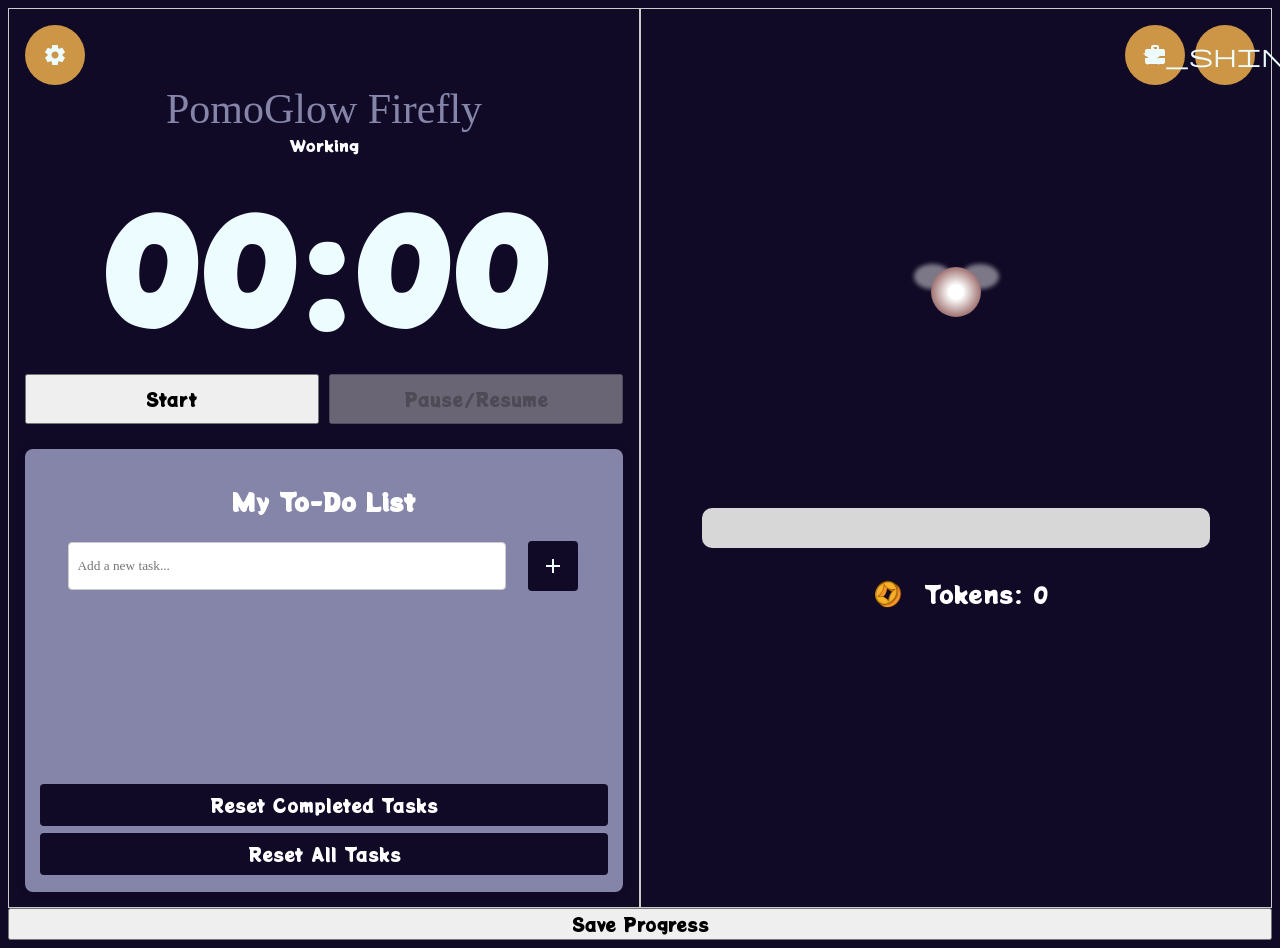
==== public/index.html @ fd1ee3fa "v2" ====
<!DOCTYPE html>
<html>
<head>
<style>
body {
        background-color: rgb(17, 10, 38);
        color: white;
        
        text-align: center;
        font-family:"Potta One";
    }


.container {
    display:flex;
    width:100%;
    height:100vh;
    
}

.todoContainer {
    background: rgb(133, 133, 170);
    margin:5px;
    border-radius: 8px;
    box-shadow: 0 0 10px rgba(0, 0, 0, 0.1);
    width: 95%;
}
.panel {
    padding:16px;
    border: 1px solid #ccc;
}

.panel-left {
    flex-basis: 50%;
}


.panel-right {
    flex-basis: 50%;
    display: flex;
    flex-direction: column;
    align-items:center;
    position: relative;
}
.buttonRow {
    display:flex;
    gap:10px;
    height:50px;
}
.buttonRow button {
    flex:1;
}
button {
    width:100%;
    font-size: 18px;
    font-family:"Potta One";
    cursor:pointer;
    
    
}

.todoButton {
    padding: 8px 12px;
    margin:2px;
    background-color: rgb(17, 10, 38);
    color: white;
    border: none;
    border-radius: 4px;

}



#circleArea{
    height:50%;
    width:100%;
    display:flex;
    justify-content:center;
    align-items:center;
    overflow:hidden;
}

#circle{
    width:150px;
    height:150px;
    border-radius:50%;
    background: radial-gradient(circle at center, white 20%, rgb(141, 87, 87) 80%);
    position: relative;   /* needed for wings */
    display:flex;
    justify-content:center;
    align-items:center;
}

@keyframes glowPulse {
    0% { box-shadow: var(--glow-small), var(--glow-medium); }
    50% { box-shadow: var(--glow-big), var(--glow-huge); }
    100% { box-shadow: var(--glow-small), var(--glow-medium); }
}



.gacha {
    position: absolute;
    top: 10px; /* Moves 10px down from its original position */
    right: 10px; /* No horizontal movement */
}

.gachaBigButton {
    margin-top:10px;
    padding:16px 32px;
    font-size:28px;
    font-family:"Chewy";

    border:none;
    border-radius:40px;

    background: radial-gradient(circle at center,
        #f8b735 10%,
        #ffa32b 70%,
        #ff9029 100%
    );

    color:rgb(0, 0, 0);
    cursor:pointer;

    animation: glowPulse 1.5s infinite alternate;
}

.inventory {
    position: absolute;
    top: 10px; /* Moves 10px down from its original position */
    right: 80px; /* Moves 20px left from its original position */
}

.littleButton {
    width: 60px;
    height: 60px;

    display: flex;
    align-items: center;
    justify-content: center;

    font-size: 24px;
    cursor: pointer;

    background-color: #eaad4cdc;
    color: rgb(236, 252, 255);

    border: none;
    border-radius: 50%;


}

.material-symbols-outlined {
    font-family: 'Material Symbols Outlined';
    font-variation-settings: 'FILL' 1, 'wght' 400, 'GRAD' 0, 'opsz' 24;
    font-size: 32px;
    color: rgb(236, 252, 255); /* optional */
}

/* Button effects */
.littleButton:hover {
    background-color: #eaa04cdc;
    
}
button:hover {
    transform: scale(1.1);
}

button:active {
    opacity: 0.8;
}

/* Modal background */
.modal {
    position: fixed;
    top: 0;
    left: 0;
    right: 0;
    bottom: 0;

    background-color: rgba(0, 0, 0, 0.37);

    display: flex;
    justify-content: center;
    align-items: center;

    opacity: 0;
    z-index: -1;
}

/* Modal visible */
.modal.open {
    opacity: 1;
    z-index: 999;
}


/* Modal box */
.modal-inner {
    position: relative;
    font-family: "Chewy";
    background-color: rgb(133, 133, 170);
    color: rgb(225, 225, 225); /* make text inside modal black */
    padding: 20px;
    border-radius: 10px;

    text-align: center;
    width: 50vw;      /* 75% of viewport width */
    height: 50vh;     /* 75% of viewport height */
    display: flex;
    flex-direction: column;
    justify-content: flex-start;
    align-items: center;
}

/* Back buttons for all modals */
.backbtn, .backbtn2, .backbtn3 {
    position: absolute; /* make it stick to top-left of modal */
    top: 10px;          /* 10px from the top */
    left: 10px;         /* 10px from the left */

    width: 45px;
    height: 45px;
    border-radius: 50%;
    background-color: #8997b8dc;
    border: none;

    display: flex;          /* centers the icon inside */
    align-items: center;    
    justify-content: center;
    cursor: pointer;

    font-size: 20px;
    color: white;
}

.backbtn:hover, .backbtn2:hover, .backbtn3:hover {
    transform: scale(1.1);
}


#xpContainer {
    width: 85%;
    height: 40px;
    background-color: #d7d7d7;
    border-radius: 10px;
    overflow: hidden;
}

#xpBar {
    width: 0%;
    height: 100%;
    background-color: #eaa04cdc;
    transition: width 0.3s;
}

#tokenDisplay{
    display:flex;
    align-items:center;
    font-size: 24px;
    margin-top: 20px;
    gap:10px;
    margin-bottom:20px;
}

#tokenIcon{
    width:50px;
    height:auto;
}

#skinCircle{
    width:100px;
    height:100px;
    border-radius:50%;
    background:gray;
    margin-top:20px;
}

/* timer section */

#time-left {
    color: rgb(236, 252, 255);
    font-size: 150px;
    font-weight: bold;
}

#titleText {
    font-size:42px;
    font-family:"Chewy";
    color:rgb(133, 133, 170);
}


#taskInput {
    flex-grow: 1;
    padding: 8px;
    border: 1px solid #ccc;
    border-radius: 4px;
    margin-right: 10px;
}

#taskList {
    list-style-type: none;
    padding: 0;
    height: 150px;
    overflow-y:scroll
}


li {
    padding: 10px;
    background-color: #e9e9e9;
    color: gray;
    margin-bottom: 5px;
    border-radius: 4px;
    cursor: pointer;
    display: flex;
    justify-content: space-between;
    align-items: center;
}

li.completed {
    text-decoration: line-through;
    color:#ff9029;

}

.sparkle {
    position: fixed;
    width: 6px;
    height: 6px;

    background: radial-gradient(circle,
        rgba(255, 255, 255, 0.9) 0%,
        rgba(255, 198, 114, 0.836) 40%,
        rgba(255,255,255,0) 70%);

    border-radius: 50%;

    pointer-events: none;

    animation: sparkleFade 2s ease-out forwards;
}

@keyframes sparkleFade {
    0% {
        opacity: 0;
        transform: scale(0.3);
    }

    30% {
        opacity: 1;
        transform: scale(1);
    }

    100% {
        opacity: 0;
        transform: scale(0.3);
    }
}

/* Firefly wings */
.wing {
    position: absolute;
    width: 75%;
    height: 50%;
    top: -5%;
    background: rgba(255,255,255,0.45);
    border-radius: 50%;
    pointer-events: none;
    filter: blur(2px);
    z-index: -99;
}

/* left wing */
.wing-left {
    left: -35%;
    transform-origin: right center;
    animation: flapLeft 0.5s ease-in-out infinite alternate;
}

/* right wing */
.wing-right {
    right: -35%;
    transform-origin: left center;
    animation: flapRight 0.5s ease-in-out infinite alternate;
}

/* wing flapping animations */
@keyframes flapLeft {
    from { transform: rotate(35deg); }
    to   { transform: rotate(10deg); }
}

@keyframes flapRight {
    from { transform: rotate(-35deg); }
    to   { transform: rotate(-10deg); }
}

</style>
</head>

<body>
<link rel="stylesheet" href="https://fonts.googleapis.com/css2?family=Material+Symbols+Outlined" />
<link rel="preconnect" href="https://fonts.googleapis.com">
<link rel="preconnect" href="https://fonts.gstatic.com/" crossorigin>
<link href="https://fonts.googleapis.com/css2?family=Potta+One&family=Chewy&display=swap" rel="stylesheet">

<audio id="myAudio" src="assets/loud_alarm_sound.mp3" preload="auto"></audio>

<div id="modal" class="modal">
    <div class="modal-inner">
        <button class = "backbtn" id="backbtn">
            <span class="material-symbols-outlined">arrow_back_ios</span>
        </button>
        <h1>Settings</h1>
        <p>Settings modal</p>
    </div>
</div>

<div id="starmodal" class="modal">
    <div class="modal-inner" style="display:flex; flex-direction:column; align-items:center">

        <button id="backbtn2" class="backbtn2">
            <span class="material-symbols-outlined">arrow_back_ios</span>
        </button>

        <h1>Gacha</h1>

        <div style="display:flex; width:100%; flex-direction:row;">

            <!-- Left column -->
            <div id="gachaUI"
                style="flex:1;display:flex;flex-direction:column;align-items:center;justify-content:flex-start;padding:0px;gap:5px;">

                <button id="gachaButton" class="gachaBigButton">Play (1 Token)</button>

                <div id="gachaHelperText" style="margin-top:20px;"></div>

                <div id="result" style="margin-top:0px; display:flex; flex-direction:column; align-items:center;">
                    <div id="skinNewText" style="font-weight:bold; color:rgb(229, 158, 17);"></div>
                    <div id="skinCircle" style="width:80px; height:80px; border-radius:50%; background:gray; margin:10px;"></div>
                    <p id="skinName" style="margin:0;"></p>
                    <p id="skinRarity" style="margin:0;"></p>
                    <p id="skinChance" style="margin:0;"></p>
                </div>
            </div>

            <!-- Right column -->
            <div id="gachaHistoryPanel"
                style="flex:1; overflow-y:auto;padding:10px;display:flex;flex-direction:column;align-items:center;justify-content:flex-start;gap:10px;">
            </div>

        </div>

    </div>
</div>

<div id="inventorymodal" class="modal">
    <div class="modal-inner">
        <button id="backbtn3" class="backbtn3">
            <span class="material-symbols-outlined">arrow_back_ios</span>
        </button>
        <h1>My Inventory</h1>
        <div id="inventoryPanel" style="display:flex; height:80%; width:100%;">
            <!-- Left column: list -->
            <div id="inventoryList" style="flex:1; overflow-y:auto; padding-right:10px;"></div>

            <!-- Right column: pie chart -->
            <div id="pieContainer" style="flex:1; position:relative; padding:20px;">
                <canvas id="rarityPie" style="width:100%; height:100%; display:block;"></canvas>
                <div id="pieLabel" style="position:absolute; pointer-events:none; font-size:14px; font-weight:bold; color:black;"></div>
            </div>
        </div>
    </div>
</div>


<div class="container">
    <div class="panel panel-left">
        <button class= "littleButton" id="openModal">
            <span class="material-symbols-outlined">settings</span>
        </button>
        <div id="titleText">PomoGlow Firefly</div>

        <div id="stageText"></div>
        <div id="time-left"></div>
        <div class="buttonRow">
            <button onclick="do_next_interval(my_pomo)" id="start_button">Start</button>
            <button onclick="pause_resume()" id="p-r_button" >Pause/Resume</button>
        </div>


    <div class="todoContainer"
        style="display:flex; flex-direction:column; align-items:center; justify-content:center; padding:15px; margin:25px 0;">

        <h2>My To-Do List</h2>

        <div 
            style="display:flex; align-items:center; gap:10px; width:90%;">

            <input 
                type="text"
                id="taskInput"
                placeholder="Add a new task..."
                style="flex:1; height:30px; font-family: 'Chewy'">

            <button 
                class="todoButton"
                id="addButton"
                style="width:50px; height:50px; display:flex; align-items:center; justify-content:center; ">

                <span class="material-symbols-outlined">add</span>

            </button>

        </div>

        <ul id="taskList" style="width:100%; margin-top:15px;">
            <!-- New tasks will be added here dynamically -->
        </ul>

        <button 
            class="todoButton"
            id="resetButton"
            style="margin-top:10px;">
            Reset Completed Tasks
        </button>

        <button 
            class="todoButton"
            id="reset-allButton"
            style="margin-top:5px;">
            Reset All Tasks
        </button>

    </div>


    </div>
    <div class="panel panel-right">
        <div class="buttonRow" style="margin-left:auto; display:flex; gap:10px;">
            <button class = "littleButton" id="inventory">
                <span class="material-symbols-outlined">business_center</span> 
            </button>
            <button class = "littleButton" id="gacha">
                <span class="material-symbols-outlined">star_shine</span>    
            </button>
        </div>
        <div id="circleArea">
            <div id="circle">
                <div class="wing wing-left"></div>
                <div class="wing wing-right"></div>
            </div>
        </div>
        <div id="xpContainer">
            <div id="xpBar"></div>
        </div>
        <div id="tokenDisplay">
            <img src="assets/images/token.png" id="tokenIcon" width="20px" height="20px">
            <span id="tokenText">Tokens: 0</span>
        </div>

    </div>
</div>

<button id="saveButton">Save Progress</button>

<script>

let playerData;
const xpPerMin = 1;
const xpPerLevel = 24;
const x = 0;
const y = 0;
const maxSize = 100;

// DOM Elements
const circle = document.getElementById("circle");
const tokenText = document.getElementById("tokenText");
const xpBar = document.getElementById("xpBar");
const saveButton = document.getElementById("saveButton");
const gachaButton = document.getElementById("gachaButton");
const gachaHelperText = document.getElementById("gachaHelperText");
const skinCircle = document.getElementById("skinCircle");
const skinName = document.getElementById("skinName");
const skinRarity = document.getElementById("skinRarity");
const skinChance = document.getElementById("skinChance");
const skinNewText = document.getElementById("skinNewText");
const gachaHistoryPanel = document.getElementById("gachaHistoryPanel");
const maxHistory = 7; // keep only last  pulls
let gachaHistory = []; // array of {name, rarity}

// Refactored modal logic using mapping
const panels = {
    openModal: 'modal',       // Settings
    gacha: 'starmodal',       // Gacha
    inventory: 'inventorymodal' // Inventory
};

for (const [buttonId, modalId] of Object.entries(panels)) {
    const btn = document.getElementById(buttonId);
    const modal = document.getElementById(modalId);

    // Open modal when button clicked
    btn.addEventListener('click', () => modal.classList.add('open'));

    // Find corresponding back button inside the modal
    const backBtn = modal.querySelector('button[id^="backbtn"]');
    backBtn.addEventListener('click', () => modal.classList.remove('open'));
}

// Close modals when clicking outside the modal-inner
document.querySelectorAll('.modal').forEach(modal => {
    modal.addEventListener('click', (e) => {
        // Only close if the click is on the background, not inside the panel
        if (!e.target.closest('.modal-inner')) {
            modal.classList.remove('open');
        }
    });
});


function setPulsingGlow(rgb) {

const r = rgb[0];
const g = rgb[1];
const b = rgb[2];

const size =  20//circle.offsetWidth;

const s1 = size * 0.15;
const s2 = size * 0.3;
const s3 = size * 0.4;
const s4 = size * 0.6;

const brightness = (r + g + b) / 3;
const centerOpacity = brightness < 100 ? 0.4 : 0.7;

circle.style.background =
`radial-gradient(circle at center,
white 0%,
rgba(255,255,255,0.9) 15%,
rgb(${r},${g},${b}) 60%,
rgb(${r},${g},${b}) 100%)`;

circle.style.setProperty("--glow-small", `0 0 ${s1}px ${s1/2}px rgba(${r},${g},${b},0.45)`);
circle.style.setProperty("--glow-medium", `0 0 ${s2}px ${s2/2}px rgba(${r},${g},${b},0.35)`);
circle.style.setProperty("--glow-big", `0 0 ${s3}px ${s3/2}px rgba(${r},${g},${b},0.8)`);
circle.style.setProperty("--glow-huge", `0 0 ${s4}px ${s4/2}px rgba(${r},${g},${b},0.6)`);

circle.style.animation = "glowPulse 1.5s infinite alternate";
}
// Skin data
const chances = [
    {rarity: "Common", chance:40},
    {rarity: "Uncommon", chance:30},
    {rarity: "Rare", chance:14},
    {rarity: "Epic", chance:5},
    {rarity: "Legendary", chance:1}
];

const skins = [
// Common
{name:"Soft Gray", rarity:"Common", rgb:[135,135,135]},
{name:"Yellow-Green", rarity:"Common", rgb:[194,254,154]},
{name:"Organic Orange", rarity:"Common", rgb:[193,121,21]},
{name:"Light Lavender", rarity:"Common", rgb:[192,148,255]},
{name:"Pale Mint", rarity:"Common", rgb:[174,213,191]},
{name:"Boring brown", rarity:"Common", rgb:[106,62,62]},
{name:"Obese Olive", rarity:"Common", rgb:[92,101,67]},

// Uncommon
{name:"Coral", rarity:"Uncommon", rgb:[255,128,128]},
{name:"Pale Pink", rarity:"Uncommon", rgb:[255,194,194]},
{name:"Neon Green", rarity:"Uncommon", rgb:[60,236,63]},
{name:"Basic blue", rarity:"Uncommon", rgb:[82,66,158]},
{name:"Mild Mauve", rarity:"Uncommon", rgb:[126,73,101]},
{name:"Black black", rarity:"Uncommon", rgb:[0,0,0]},

// Rare
{name:"Baby blue", rarity:"Rare", rgb:[138,177,255]},
{name:"Phoenix fire", rarity:"Rare", rgb:[255,77,0]},
{name:"Dark Denim", rarity:"Rare", rgb:[0,33,133]},
{name:"Power pink", rarity:"Rare", rgb:[212,0,255]},
{name:"Pompous Purple", rarity:"Rare", rgb:[74,10,138]},

// Epic
{name:"Magenta Pulse", rarity:"Epic", rgb:[255,0,200]},
{name:"Rose Petal", rarity:"Epic", rgb:[255,0,64]},
{name:"Radiant Aqua", rarity:"Epic", rgb:[26,255,198]},
{name:"Sacred Scarlet", rarity:"Epic", rgb:[175,65,65]},

// Legendary
{name:"Iridescent Indigo", rarity:"Legendary", rgb:[76,0,255]},
{name:"Pure White", rarity:"Legendary", rgb:[255,255,255]},
{name:"Golden Pearl of Ancient Warriors", rarity:"Legendary", rgb:[255,200,0]}
    
];

// Reference to the inventory panel
const inventoryPanel = document.getElementById("inventoryPanel");
// Rarity colors
const rarityColors = {
    "Common": "#C0C0C0",      // light gray
    "Uncommon": "#A8E6A2",    // soft green
    "Rare": "#A2C8F0",        // soft blue
    "Epic": "#D8A2E6",        // soft purple
    "Legendary": "#FFD59E"    // pastel orange/gold
};
function updateUI() {
    // XP circle sizing
    const percent = (playerData.xpProgress / xpPerLevel) * 100;
    const size = (percent / 100 + 0.5)* maxSize;
    circle.style.width = size + "px";
    circle.style.height = size + "px";

    xpBar.style.width = percent + "%";

    // Tokens
    tokenText.innerText = "Tokens: " + playerData.tokens;

    // Set main XP circle color based on equipped skin
    if (playerData.equippedSkin) {
        const skin = skins.find(s => s.name === playerData.equippedSkin);
        if (skin) {
            setPulsingGlow(skin.rgb);
        }
    } else {
        setPulsingGlow([235,235,103]);
    }

    // Update inventory list (left column)
    const inventoryList = document.getElementById("inventoryList");
    inventoryList.innerHTML = "";
    playerData.inventory.forEach(skinNameStr => {
        const skin = skins.find(s => s.name === skinNameStr);
        if (!skin) return;

        const itemDiv = document.createElement("div");
        itemDiv.style.display = "flex";
        itemDiv.style.alignItems = "center";
        itemDiv.style.marginBottom = "5px";
        itemDiv.style.padding = "2px 5px";
        itemDiv.style.cursor = "pointer";
        itemDiv.style.borderRadius = "5px";

        if (playerData.equippedSkin === skin.name) {
            itemDiv.style.backgroundColor = "#eaa04cdc"; // highlight equipped
        }

        const colorCircle = document.createElement("div");
        colorCircle.style.width = "20px";
        colorCircle.style.height = "20px";
        colorCircle.style.borderRadius = "50%";
        colorCircle.style.backgroundColor = `rgb(${skin.rgb[0]},${skin.rgb[1]},${skin.rgb[2]})`;
        colorCircle.style.marginRight = "10px";

        const nameText = document.createElement("span");
        nameText.innerText = skin.name;
        nameText.style.marginRight = "10px";

        const rarityText = document.createElement("span");
        rarityText.innerText = skin.rarity;
        rarityText.style.color = rarityColors[skin.rarity] || "#000";
        rarityText.style.fontWeight = "bold";

        itemDiv.appendChild(colorCircle);
        itemDiv.appendChild(nameText);
        itemDiv.appendChild(rarityText);
        inventoryList.appendChild(itemDiv);

        itemDiv.addEventListener("click", () => {
            playerData.equippedSkin = skin.name;
            updateUI();
        });
    });

    // Update rarity pie chart (right column)
    const canvas = document.getElementById("rarityPie");
    const ctx = canvas.getContext("2d");

    // Add padding so hover slices aren't cut off
    const padding = 20;
    canvas.width = canvas.offsetWidth - padding*2;
    canvas.height = canvas.offsetHeight - padding*2;
    const radius = Math.min(canvas.width, canvas.height) / 2;
    const centerX = canvas.width / 2 + padding;
    const centerY = canvas.height / 2 + padding;

    // Count rarities
    const rarityCount = { "Common":0, "Uncommon":0, "Rare":0, "Epic":0, "Legendary":0 };
    playerData.inventory.forEach(name => {
        const skin = skins.find(s => s.name === name);
        if (skin) rarityCount[skin.rarity]++;
    });

    const total = Object.values(rarityCount).reduce((a,b)=>a+b,0);
    let startAngle = -Math.PI / 2;
    const slices = [];

    Object.keys(rarityCount).forEach(rarity => {
        const count = rarityCount[rarity];
        if(count === 0) return;
        const sliceAngle = (count/total) * 2 * Math.PI;
        slices.push({rarity, startAngle, endAngle: startAngle + sliceAngle});
        startAngle += sliceAngle;
    });

    function drawRarityPie() {
    const canvas = document.getElementById("rarityPie");
    const container = document.getElementById("pieContainer");
    const label = document.getElementById("pieLabel");
    const ctx = canvas.getContext("2d");

    const containerWidth = container.clientWidth;
    const containerHeight = container.clientHeight;
    const padding = 20; // padding around the chart

    // Perfect square minus padding
    const size = Math.min(containerWidth, containerHeight) - padding * 2;
    canvas.width = size + padding * 2;
    canvas.height = size + padding * 2;
    canvas.style.width = canvas.width + "px";
    canvas.style.height = canvas.height + "px";

    const centerX = canvas.width / 2;
    const centerY = canvas.height / 2;
    const radius = size / 2;

    // Count rarities
    const rarityCount = { "Common":0, "Uncommon":0, "Rare":0, "Epic":0, "Legendary":0 };
    playerData.inventory.forEach(name => {
        const skin = skins.find(s => s.name === name);
        if(skin) rarityCount[skin.rarity]++;
    });
    const total = Object.values(rarityCount).reduce((a,b)=>a+b,0);

    let startAngle = -Math.PI/2;
    const slices = [];

    Object.keys(rarityCount).forEach(rarity=>{
        const count = rarityCount[rarity];
        if(count===0) return;
        const sliceAngle = (count/total)*2*Math.PI;
        slices.push({rarity, startAngle, endAngle: startAngle+sliceAngle});
        startAngle += sliceAngle;
    });

    function render(highlight=null){
        ctx.clearRect(0,0,canvas.width,canvas.height);
        slices.forEach(slice=>{
            const mid = (slice.startAngle+slice.endAngle)/2;
            const r = (slice.rarity===highlight)? radius*1.1 : radius;
            ctx.beginPath();
            ctx.moveTo(centerX, centerY);
            ctx.arc(centerX, centerY, r, slice.startAngle, slice.endAngle);
            ctx.closePath();
            ctx.fillStyle = rarityColors[slice.rarity]||"#000";
            ctx.fill();
        });
    }

    render();

    canvas.onmousemove = (e)=>{
        const rect = canvas.getBoundingClientRect();
        const mouseX = e.clientX - rect.left;
        const mouseY = e.clientY - rect.top;
        const x = mouseX - centerX;
        const y = mouseY - centerY;
        let angle = Math.atan2(y,x);
        if(angle<-Math.PI/2) angle+=2*Math.PI;

        let hovered = null;
        slices.forEach(slice=>{
            if(angle>=slice.startAngle && angle<=slice.endAngle) hovered = slice.rarity;
        });

        render(hovered);

        if(hovered){
            label.innerText = `${hovered}: ${rarityCount[hovered]}`;
            // Keep label inside container
            label.style.left = Math.min(mouseX + 10, canvas.width - 80) + "px";
            label.style.top = Math.max(mouseY - 20, 0) + "px";
            label.style.color = "navy";
        } else {
            label.innerText = "";
        }
    };

    canvas.onmouseleave = ()=>{render(); label.innerText="";}
}

// Call on inventory update
drawRarityPie();

// Redraw on window resize
window.addEventListener("resize", drawRarityPie);

}

// Load playerData from localStorage or JSON
const savedData = localStorage.getItem("playerData");
if (savedData) {
    playerData = JSON.parse(savedData);
    updateUI();
} else {
    fetch("inventoryTest.json")
        .then(r => r.json())
        .then(data => {
            playerData = data;
            updateUI();
        });
}

// Save button
saveButton.addEventListener("click", () => {
    if (!playerData) return;
    localStorage.setItem("playerData", JSON.stringify(playerData));
    alert("Progress saved!");
});


gachaButton.addEventListener("click", () => {
    // clear helper text when rolling
    gachaHelperText.innerText = "";
    if (playerData.tokens <= 0) {
    gachaHelperText.innerText = "Not Enough Tokens :(";
    gachaHelperText.style.color = "red";
    return;
}

    let roll = Math.random() * 100;
    let total = 0;
    let chosenRarity = "Common";

    for (let tier of chances) {
        total += tier.chance;
        if (roll <= total) {
            chosenRarity = tier.rarity;
            break;
        }
    }

    let pool = skins.filter(skin => skin.rarity === chosenRarity);
    let chosenSkin = pool[Math.floor(Math.random() * pool.length)];

    // Update skin display (right column)
    skinCircle.style.backgroundColor = `rgb(${chosenSkin.rgb[0]},${chosenSkin.rgb[1]},${chosenSkin.rgb[2]})`;
    skinName.innerText = "Name: " + chosenSkin.name;
    skinRarity.innerText = "Rarity: " + chosenSkin.rarity;
    skinRarity.style.color = rarityColors[chosenSkin.rarity] || "#000";
    const rarityChance = chances.find(t => t.rarity === chosenSkin.rarity).chance;
    skinChance.innerText = "Chance: " + (rarityChance).toFixed(2) + "%";

    // Update playerData
    playerData.tokens--;
    let isNew = false;
    if (!playerData.inventory.includes(chosenSkin.name)) {
    playerData.inventory.push(chosenSkin.name);
    skinNewText.innerText = "New!";
    skinNewText.style.color = "#4cff4c"; // nice green
    isNew = true;
    } else {
        skinNewText.innerText = "Already Owned";
        skinNewText.style.color = "white";
    }

    // Add to gacha history
    gachaHistory.unshift({ name: chosenSkin.name, rarity: chosenSkin.rarity, owned: playerData.inventory.includes(chosenSkin.name) });
    if (gachaHistory.length > maxHistory) gachaHistory.pop();

    // Update history panel (left column)
    gachaHistoryPanel.innerHTML = "<h3>Pull History</h3>"; // reset
    gachaHistory.forEach(skin => {
        const div = document.createElement("div");
        div.style.display = "flex";
        div.style.gap = "15px";
        div.style.alignItems = "center";
        div.style.justifyContent = "space-between";
        div.style.padding = "4px 6px";
        div.style.borderRadius = "5px";
        div.style.backgroundColor = skin.owned ? "#2b2b3a" : "#3a1b1b"; // slightly different if owned
        div.style.color = rarityColors[skin.rarity] || "#fff";
        const skinData = skins.find(s => s.name === skin.name);

        div.innerHTML = `
        <span style="color: rgb(${skinData.rgb[0]},${skinData.rgb[1]},${skinData.rgb[2]}); font-weight:bold;">
        ${skin.name}
        </span>
        
        <span style="color:${rarityColors[skin.rarity]}; font-weight:bold;">
        ${skin.rarity}
        </span>`
        ;gachaHistoryPanel.appendChild(div);
    });

    updateUI(); // refresh XP circle & tokens
});

function spawnSparkle() {

const sparkle = document.createElement("div");
sparkle.className = "sparkle";

const x = Math.random() * window.innerWidth;
const y = Math.random() * window.innerHeight;

sparkle.style.left = x + "px";
sparkle.style.top = y + "px";

const size = Math.random() * 6 + 6;
sparkle.style.width = size + "px";
sparkle.style.height = size + "px";

document.body.appendChild(sparkle);

setTimeout(() => {
    sparkle.remove();
}, 2000);
}

setInterval(() => {
    spawnSparkle();
}, 100);



// timer section

time = document.getElementById("time-left");
time.textContent = "00:00"


let timerInterval = null;
let paused = false;

function do_next_interval(my_pomo){

    const time = document.getElementById("time-left");
    const start_button = document.getElementById("start_button");
    const pause_resume_button = document.getElementById("p-r_button");

    pause_resume_button.disabled = false
    start_button.disabled = true

    time.textContent = my_pomo.formatted_time();

    paused = false;

    timerInterval = setInterval(() => {

        if(paused) return;

        my_pomo.pass_time();
        time.textContent = my_pomo.formatted_time();
        // xp update
        if(my_pomo.working){

            playerData.xpProgress += xpPerMin / 30;
            if (playerData.xpProgress >= xpPerLevel) {
                playerData.level++;
                playerData.xpProgress -= xpPerLevel;
                playerData.tokens += 1;
            }
            updateUI();
        }

        // resets timer
        if(my_pomo.time_left == 0){
            my_pomo.pass_time();
            const stageText = document.getElementById("stageText")
            if(my_pomo.working){ stage  = "Working"; }
            else{stage = "Break";}
            stageText.innerText = stage
            clearInterval(timerInterval);
            timerInterval = null;
            pause_resume_button.disabled = true
            start_button.disabled = false
        }

    }, 20);

    
}

function pause_resume(){
    paused = !paused;
}

function playAudio() {
    var audio = document.getElementById("myAudio");
    audio.play();
}

class pomo_timer {
    constructor(work_time = 25, break_time = 5, long_break_time = 15){
        this.work = work_time;
        this.break = break_time;
        this.long_break = long_break_time
        this.iterations = 0;

        this.time_left = work_time * 60;
        this.working = true;
    }

    pass_time(){
        if(this.time_left == 0){

            playAudio();

            if(this.working){
                if(this.iterations % 3 == 2){
                    this.time_left = this.long_break * 60;
                }
                else{
                    this.time_left = this.break * 60;
                }
            }
            else{
                this.time_left = this.work * 60;
                this.iterations += 1;
            }

            this.working = !this.working;
        }
        else{
            this.time_left -= 1;
        }

    }

    formatted_time(){
        const minutes = Math.floor(this.time_left/60);
        const seconds = Math.floor(this.time_left % 60).toString().padStart(2, "0");
        return `${minutes}:${seconds}`;
    }

    stage(){
        if(self.working){
            return "Working";
        }
        else{
            return "Break";
        }
        
    }
}
const my_pomo = new pomo_timer()


const pause_resume_button = document.getElementById("p-r_button");
const stageText = document.getElementById("stageText");

pause_resume_button.disabled = true
if(my_pomo.working){ stage  = "Working"; }
else{stage = "Break";}
stageText.innerText = stage


document.addEventListener('DOMContentLoaded', () => {
    const taskInput = document.getElementById('taskInput');
    const addButton = document.getElementById('addButton');
    const taskList = document.getElementById('taskList');
    const token_disp = document.getElementById('token_display');
    const clearButton = document.getElementById('resetButton');
    const clearAllButton = document.getElementById('reset-allButton');

    function addTask() {
        const taskText = taskInput.value.trim();

        if (taskText !== '') {
            // Create a new list item element

            // i want to somehow wrap the element into a javascript class
            const li = document.createElement('li');
            li.innerHTML = taskText; // Add the task text to the list item
            

            // Append the new list item to the unordered list
            taskList.appendChild(li);

            // Clear the input field after adding the task
            taskInput.value = '';

             // Add click listener to toggle completion
            li.addEventListener("click", function() {
                li.classList.toggle("completed");
                if(li.classList.contains('completed')){
                    playerData.tokens += 1
                }
                else{
                    playerData.tokens -= 1
                }
                updateUI();
                token_disp.textContent = playerData.tokens
                // add to some sort of tracker of tasks completed during a pomo
            });

            function handleKeydown(event) {
            if (event.key === "Backspace") {
                taskList.removeChild(li);
                document.removeEventListener("keydown", handleKeydown);
            }
            }

            li.addEventListener("mouseenter", () => {
                document.addEventListener("keydown", handleKeydown);
            });

            li.addEventListener("mouseleave", () => {
                document.removeEventListener("keydown", handleKeydown);
            });

            // Make the task draggable
            li.draggable = true;
            li.addEventListener('dragstart', (e) => {
                e.dataTransfer.setData('text/plain', Array.from(taskList.children).indexOf(li));
            });
            li.addEventListener('dragover', (e) => {
                e.preventDefault();
            });
            li.addEventListener('drop', (e) => {
                e.preventDefault();
                const draggedIndex = parseInt(e.dataTransfer.getData('text/plain'));
                const draggedElement = taskList.children[draggedIndex];
                const targetElement = e.target.closest('li');
                if (draggedElement && targetElement && draggedElement !== targetElement) {
                    const targetIndex = Array.from(taskList.children).indexOf(targetElement);
                    if (draggedIndex < targetIndex) {
                        taskList.insertBefore(draggedElement, targetElement.nextSibling);
                    } else {
                        taskList.insertBefore(draggedElement, targetElement);
                    }
                }
            });
        } else {
            alert('Please enter a task!');
        }
    }

    // Add event listener to the "Add" button for click events
    addButton.addEventListener('click', addTask);

    // Add event listener to the input field for the "Enter" key press
    taskInput.addEventListener('keypress', (e) => {
        if (e.key === 'Enter') {
            addTask();
        }
    })

    clearButton.addEventListener('click',
        function clear_completed(){
            to_remove = []
            for(const child of taskList.children){
                if(child.classList.contains('completed')){
                    to_remove.push(child)
                    //taskList.removeChild(child);
                }
            }
            for (const child of to_remove) {
                taskList.removeChild(child);
            }
            
        }

    )
    clearButton.addEventListener('click',
        function clear_completed(){
            to_remove = []
            for(const child of taskList.children){
                if(child.classList.contains('completed')){
                    to_remove.push(child)
                    //taskList.removeChild(child);
                }
            }
            for (const child of to_remove) {
                taskList.removeChild(child);
            }
            
        }

    )

    clearAllButton.addEventListener('click',
        function clear_all(){
            to_remove = []
            for(const child of taskList.children){
                to_remove.push(child)
            }
            for (const child of to_remove) {
                taskList.removeChild(child);
            }
            
        }

    )

})


// add button to clear toggled tasks

// end of timer section
</script>
</body>
</html>
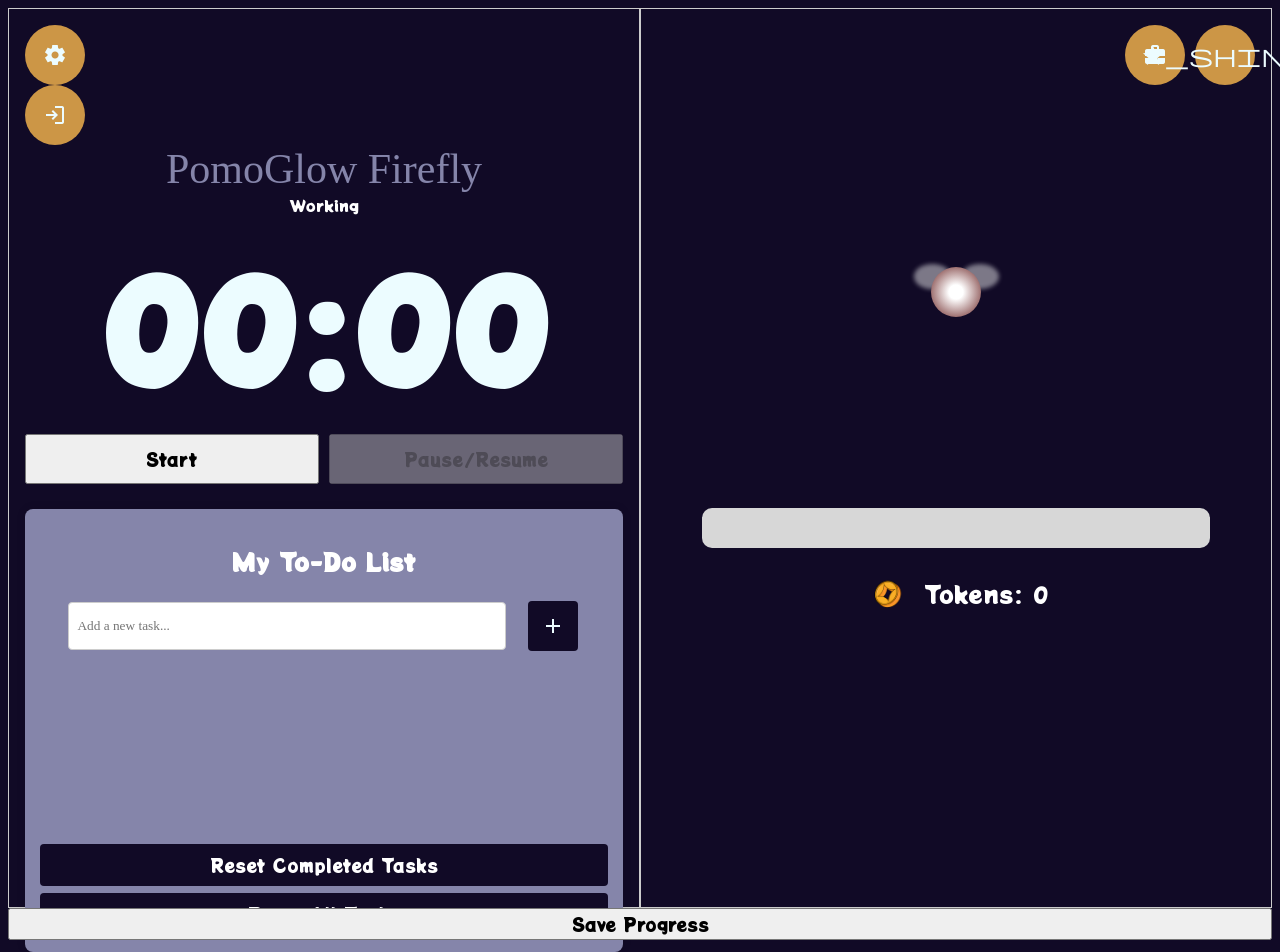
==== commit 0e2b6dce: "login fucntionarly" ====
--- a/public/index.html
+++ b/public/index.html
@@ -152,6 +152,25 @@
 
 }
 
+.textButton {
+    width: auto;
+    height: 60px;
+
+    display: flex;
+    align-items: center;
+    justify-content: center;
+
+    font-size: 24px;
+    cursor: pointer;
+    background-color: #ed5e16dc;
+    color: rgb(236, 252, 255);
+
+    border: none;
+    border-radius: 50%;
+
+
+}
+
 .material-symbols-outlined {
     font-family: 'Material Symbols Outlined';
     font-variation-settings: 'FILL' 1, 'wght' 400, 'GRAD' 0, 'opsz' 24;
@@ -213,6 +232,62 @@
     flex-direction: column;
     justify-content: flex-start;
     align-items: center;
+}
+
+/* Tab buttons container */
+.modaltabs {
+    display: flex;
+    width:auto;
+    padding:10px;
+    margin-bottom: 20px;
+}
+
+/* Individual tab button: fills space, no outline */
+.modaltab {
+
+  flex: 1;               /* fills equal width */
+  text-align: center;
+  padding: 10px;
+  background: rgb(133, 133, 170);      /* base color */
+  color: white;
+  cursor: pointer;
+  outline: none;          /* remove default focus outline */
+  border: none;
+  user-select: white;
+}
+
+/* Darken color on hover/highlight */
+.modaltab:hover {
+  background: rgba(16, 16, 85, 0.137);;
+}
+
+.loginfield {
+    flex: 1;
+    text-align: center;
+    padding: 10px 0;
+    border-radius: 8px 8px 0 0;
+    background: #e0e0e0;
+    font-weight: 600;
+    cursor: pointer;
+}
+
+/* Input textboxes for login/signup */
+.loginfield input {
+    width: 70%;
+    padding: 10px;
+    margin: 8px 0;
+    border-radius: 6px;
+    border: 1px solid #ccc;
+    box-sizing: border-box;
+    font-size: 14px;
+    font-family: "Chewy";
+}
+.loginfield button {
+    font-family: "Potta One";
+    width:50%;
+    margin:8px 0;
+    outline:none;
+
 }
 
 /* Back buttons for all modals */
@@ -410,6 +485,7 @@
 
 <audio id="myAudio" src="assets/loud_alarm_sound.mp3" preload="auto"></audio>
 
+
 <div id="modal" class="modal">
     <div class="modal-inner">
         <button class = "backbtn" id="backbtn">
@@ -420,6 +496,36 @@
     </div>
 </div>
 
+
+<div id="loginmodal" class="modal">
+    <div class="modal-inner">
+        <button class = "backbtn" id="backbtn">
+            <span class="material-symbols-outlined">arrow_back_ios</span>
+        </button>
+        <h3 id="loginHelperText">Helper</h3>
+        <div class="modaltabs">
+            <button onclick="showTab('loginTab')" class="modaltab">Login</button>
+            <button onclick="showTab('signupTab')" class="modaltab">Signup</button>
+        </div>
+        <div id="loginTab" class="loginfield">
+            <input id="login-username" placeholder="Username">
+            <input id="login-password" type="password" placeholder="Password">
+            <button onclick="loginUser()">Login</button>
+        </div>
+        
+    
+        <div id="signupTab" class="loginfield" style="display:none;">
+            <input id="signup-username" placeholder="Username">
+            <input id="signup-password" type="password" placeholder="Password">
+            <button onclick="signupUser()">Signup</button>
+        </div>
+        
+        
+        
+
+    </div>
+</div>
+
 <div id="starmodal" class="modal">
     <div class="modal-inner" style="display:flex; flex-direction:column; align-items:center">
 
@@ -480,8 +586,11 @@
 
 <div class="container">
     <div class="panel panel-left">
-        <button class= "littleButton" id="openModal">
+        <button class= "littleButton" id="settings">
             <span class="material-symbols-outlined">settings</span>
+        </button>
+        <button class= "littleButton" id="login">
+            <span class="material-symbols-outlined">login</span>
         </button>
         <div id="titleText">PomoGlow Firefly</div>
 
@@ -570,6 +679,47 @@
 
 <script>
 
+const loginHelperText = document.getElementById("loginHelperText");
+// async pull json
+async function signupUser() {
+    const username = document.getElementById("signup-username").value;
+    const password = document.getElementById("signup-password").value;
+
+    const res = await fetch("/signup", {
+        method: "POST",
+        headers: { "Content-Type": "application/json" },
+        body: JSON.stringify({ username, password })
+    });
+    const data = await res.json();
+    const msg = data.success ? "Signup successful!" : data.message;
+    alert(msg);
+    loginHelperText.innerText = msg;
+    }
+
+    async function loginUser() {
+    const username = document.getElementById("login-username").value;
+    const password = document.getElementById("login-password").value;
+
+    const res = await fetch("/login", {
+        method: "POST",
+        headers: { "Content-Type": "application/json" },
+        body: JSON.stringify({ username, password })
+    });
+    const data = await res.json();
+    if (data.success) {
+        msg = "Login successful!";
+        alert(msg);
+        loginHelperText.innerText = msg;
+        
+
+        localStorage.setItem("user", JSON.stringify(data.user));
+        document.getElementById("auth-panel").style.display = "none"; // hide panel
+        // Show your Pomodoro app here
+    } else {
+        alert(data.message);
+    }
+}
+
 let playerData;
 const xpPerMin = 1;
 const xpPerLevel = 24;
@@ -594,10 +744,11 @@
 let gachaHistory = []; // array of {name, rarity}
 
 // Refactored modal logic using mapping
-const panels = {
-    openModal: 'modal',       // Settings
+const panels = { // button id : modalId
+    settings: 'modal',       // Settings
     gacha: 'starmodal',       // Gacha
-    inventory: 'inventorymodal' // Inventory
+    inventory: 'inventorymodal', // Inventory
+    login: "loginmodal"
 };
 
 for (const [buttonId, modalId] of Object.entries(panels)) {
@@ -622,6 +773,10 @@
     });
 });
 
+function showTab(tab) {
+    document.getElementById("loginTab").style.display = tab === "loginTab" ? "block" : "none";
+    document.getElementById("signupTab").style.display = tab === "signupTab" ? "block" : "none";
+}
 
 function setPulsingGlow(rgb) {
 
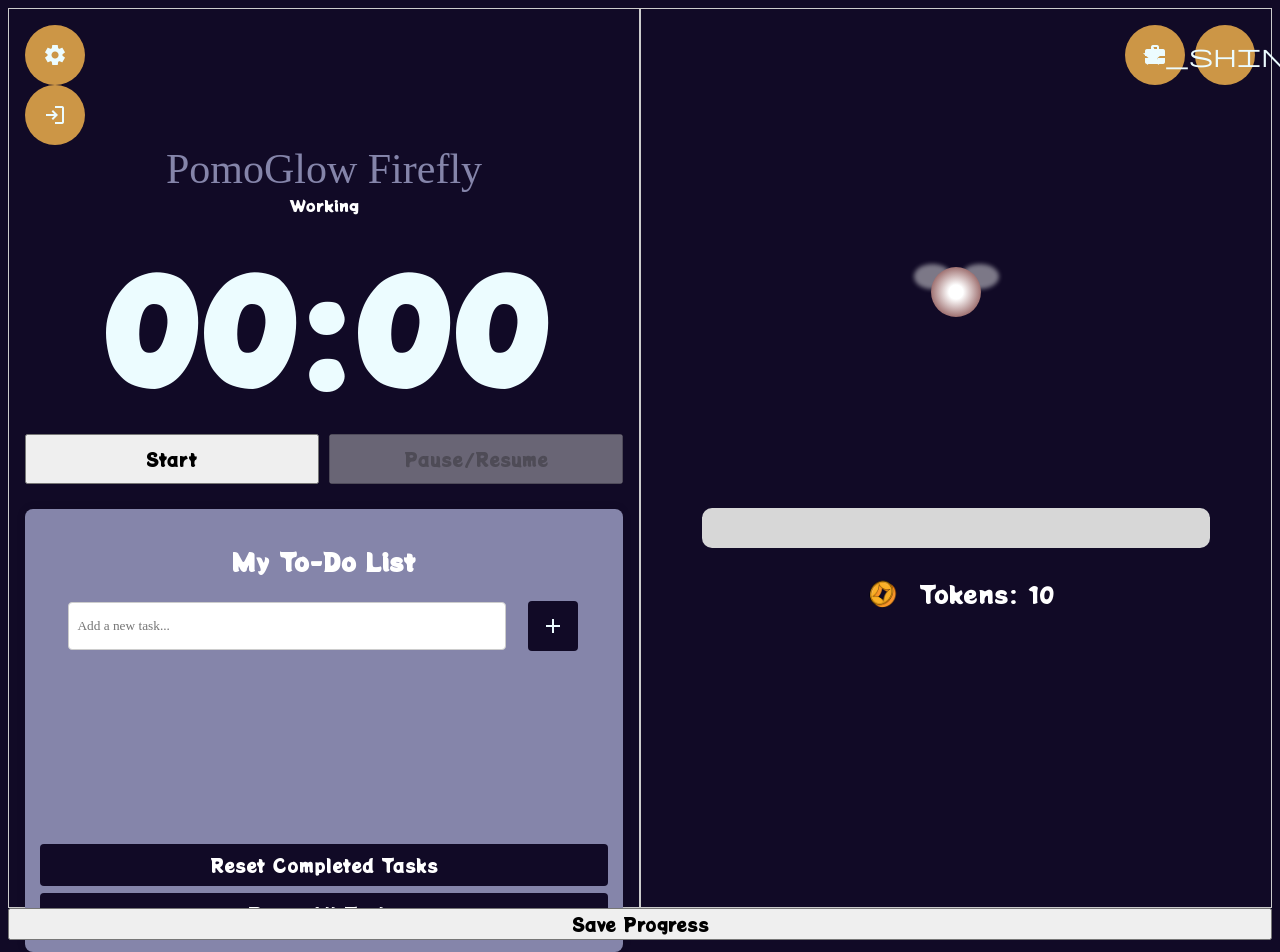
==== commit 241cfa58: "got everything working!!!!!!!!!!!!!!!!!!!!!!!!!!!!!!!!!!!!! working login feature, rehaul skins (now" ====
--- a/public/index.html
+++ b/public/index.html
@@ -504,8 +504,8 @@
         </button>
         <h3 id="loginHelperText">Helper</h3>
         <div class="modaltabs">
-            <button onclick="showTab('loginTab')" class="modaltab">Login</button>
-            <button onclick="showTab('signupTab')" class="modaltab">Signup</button>
+            <button onclick="showTab('loginTab')" id="loginBtn" class="modaltab" style="background-color: #eaa04cdc";>Login</button>
+            <button onclick="showTab('signupTab')" id="signupBtn" class="modaltab">Signup</button>
         </div>
         <div id="loginTab" class="loginfield">
             <input id="login-username" placeholder="Username">
@@ -576,7 +576,7 @@
 
             <!-- Right column: pie chart -->
             <div id="pieContainer" style="flex:1; position:relative; padding:20px;">
-                <canvas id="rarityPie" style="width:100%; height:100%; display:block;"></canvas>
+                <canvas id="rarityPie" style="display:block;"></canvas>
                 <div id="pieLabel" style="position:absolute; pointer-events:none; font-size:14px; font-weight:bold; color:black;"></div>
             </div>
         </div>
@@ -680,23 +680,51 @@
 <script>
 
 const loginHelperText = document.getElementById("loginHelperText");
+
+
+
+let currentUser = null; // will store username + user data after login/signup
+let playerData = {
+    tokens: 10,
+    level: 1,
+    xpProgress: 0,
+    equippedSkin: 1,
+    gachaDuplicates: {},
+    gachaHistory: []
+    };
 // async pull json
 async function signupUser() {
     const username = document.getElementById("signup-username").value;
     const password = document.getElementById("signup-password").value;
-
+    console.log("signing up");
+
+    // send current playerData to server as starting stats
     const res = await fetch("/signup", {
         method: "POST",
         headers: { "Content-Type": "application/json" },
-        body: JSON.stringify({ username, password })
+        body: JSON.stringify({ 
+            username, 
+            password,
+            progress: playerData  // <-- send current progress
+        })
     });
+
     const data = await res.json();
     const msg = data.success ? "Signup successful!" : data.message;
     alert(msg);
     loginHelperText.innerText = msg;
+
+    if (data.success) {
+        // save currentUser and playerData to reflect server copy
+        currentUser = { username, ...playerData };
+        // no need to change playerData; it's already default in-memory
+        document.getElementById("loginmodal").classList.remove('open');
     }
 
-    async function loginUser() {
+    updateUI();
+}
+
+async function loginUser() {
     const username = document.getElementById("login-username").value;
     const password = document.getElementById("login-password").value;
 
@@ -705,22 +733,20 @@
         headers: { "Content-Type": "application/json" },
         body: JSON.stringify({ username, password })
     });
+
     const data = await res.json();
     if (data.success) {
-        msg = "Login successful!";
-        alert(msg);
-        loginHelperText.innerText = msg;
-        
-
-        localStorage.setItem("user", JSON.stringify(data.user));
-        document.getElementById("auth-panel").style.display = "none"; // hide panel
-        // Show your Pomodoro app here
+        alert("Login successful!");
+        currentUser = { username, ...data.user };
+        playerData = { ...data.user };   // initialize in-memory object
+        document.getElementById("loginmodal").classList.remove('open');
+        updateUI();
+
     } else {
         alert(data.message);
     }
 }
 
-let playerData;
 const xpPerMin = 1;
 const xpPerLevel = 24;
 const x = 0;
@@ -741,7 +767,8 @@
 const skinNewText = document.getElementById("skinNewText");
 const gachaHistoryPanel = document.getElementById("gachaHistoryPanel");
 const maxHistory = 7; // keep only last  pulls
-let gachaHistory = []; // array of {name, rarity}
+let gachaHistory = [];
+
 
 // Refactored modal logic using mapping
 const panels = { // button id : modalId
@@ -774,8 +801,16 @@
 });
 
 function showTab(tab) {
-    document.getElementById("loginTab").style.display = tab === "loginTab" ? "block" : "none";
-    document.getElementById("signupTab").style.display = tab === "signupTab" ? "block" : "none";
+    const loginTab = document.getElementById("loginTab");
+    const signupTab = document.getElementById("signupTab");
+
+
+    loginTab.style.display = tab === "loginTab" ? "block" : "none";
+    signupTab.style.display = tab === "signupTab" ? "block" : "none";
+
+    // highlight selected tab button
+    loginBtn.style.backgroundColor = tab === "loginTab" ? "#eaa04cdc" : "";
+    signupBtn.style.backgroundColor = tab === "signupTab" ? "#eaa04cdc" : "";
 }
 
 function setPulsingGlow(rgb) {
@@ -784,12 +819,12 @@
 const g = rgb[1];
 const b = rgb[2];
 
-const size =  20//circle.offsetWidth;
-
-const s1 = size * 0.15;
-const s2 = size * 0.3;
-const s3 = size * 0.4;
-const s4 = size * 0.6;
+const pulsingSize =  20//circle.offsetWidth;
+
+const s1 = pulsingSize * 0.15;
+const s2 = pulsingSize * 0.3;
+const s3 = pulsingSize * 0.4;
+const s4 = pulsingSize * 0.6;
 
 const brightness = (r + g + b) / 3;
 const centerOpacity = brightness < 100 ? 0.4 : 0.7;
@@ -810,50 +845,23 @@
 }
 // Skin data
 const chances = [
-    {rarity: "Common", chance:40},
+    {rarity: "Common", chance:50},
     {rarity: "Uncommon", chance:30},
     {rarity: "Rare", chance:14},
     {rarity: "Epic", chance:5},
     {rarity: "Legendary", chance:1}
 ];
 
-const skins = [
-// Common
-{name:"Soft Gray", rarity:"Common", rgb:[135,135,135]},
-{name:"Yellow-Green", rarity:"Common", rgb:[194,254,154]},
-{name:"Organic Orange", rarity:"Common", rgb:[193,121,21]},
-{name:"Light Lavender", rarity:"Common", rgb:[192,148,255]},
-{name:"Pale Mint", rarity:"Common", rgb:[174,213,191]},
-{name:"Boring brown", rarity:"Common", rgb:[106,62,62]},
-{name:"Obese Olive", rarity:"Common", rgb:[92,101,67]},
-
-// Uncommon
-{name:"Coral", rarity:"Uncommon", rgb:[255,128,128]},
-{name:"Pale Pink", rarity:"Uncommon", rgb:[255,194,194]},
-{name:"Neon Green", rarity:"Uncommon", rgb:[60,236,63]},
-{name:"Basic blue", rarity:"Uncommon", rgb:[82,66,158]},
-{name:"Mild Mauve", rarity:"Uncommon", rgb:[126,73,101]},
-{name:"Black black", rarity:"Uncommon", rgb:[0,0,0]},
-
-// Rare
-{name:"Baby blue", rarity:"Rare", rgb:[138,177,255]},
-{name:"Phoenix fire", rarity:"Rare", rgb:[255,77,0]},
-{name:"Dark Denim", rarity:"Rare", rgb:[0,33,133]},
-{name:"Power pink", rarity:"Rare", rgb:[212,0,255]},
-{name:"Pompous Purple", rarity:"Rare", rgb:[74,10,138]},
-
-// Epic
-{name:"Magenta Pulse", rarity:"Epic", rgb:[255,0,200]},
-{name:"Rose Petal", rarity:"Epic", rgb:[255,0,64]},
-{name:"Radiant Aqua", rarity:"Epic", rgb:[26,255,198]},
-{name:"Sacred Scarlet", rarity:"Epic", rgb:[175,65,65]},
-
-// Legendary
-{name:"Iridescent Indigo", rarity:"Legendary", rgb:[76,0,255]},
-{name:"Pure White", rarity:"Legendary", rgb:[255,255,255]},
-{name:"Golden Pearl of Ancient Warriors", rarity:"Legendary", rgb:[255,200,0]}
-    
-];
+let skins = [];
+
+async function loadSkins() {
+    const res = await fetch("skins.json");
+    skins = await res.json();
+    console.log("Loaded skins:", skins);
+}
+
+loadSkins();
+
 
 // Reference to the inventory panel
 const inventoryPanel = document.getElementById("inventoryPanel");
@@ -868,9 +876,9 @@
 function updateUI() {
     // XP circle sizing
     const percent = (playerData.xpProgress / xpPerLevel) * 100;
-    const size = (percent / 100 + 0.5)* maxSize;
-    circle.style.width = size + "px";
-    circle.style.height = size + "px";
+    const circleSize = (percent / 100 + 0.5)* maxSize;
+    circle.style.width = circleSize + "px";
+    circle.style.height = circleSize + "px";
 
     xpBar.style.width = percent + "%";
 
@@ -879,7 +887,7 @@
 
     // Set main XP circle color based on equipped skin
     if (playerData.equippedSkin) {
-        const skin = skins.find(s => s.name === playerData.equippedSkin);
+        const skin = skins.find(s => s.id === playerData.equippedSkin);
         if (skin) {
             setPulsingGlow(skin.rgb);
         }
@@ -887,11 +895,15 @@
         setPulsingGlow([235,235,103]);
     }
 
-    // Update inventory list (left column)
+        // Update inventory list (left column) using gachaDuplicates
     const inventoryList = document.getElementById("inventoryList");
     inventoryList.innerHTML = "";
-    playerData.inventory.forEach(skinNameStr => {
-        const skin = skins.find(s => s.name === skinNameStr);
+
+    // Get all owned skin IDs from gachaDuplicates
+    const ownedSkinIds = playerData.gachaDuplicates ? Object.keys(playerData.gachaDuplicates).map(id => parseInt(id)) : [];
+
+    ownedSkinIds.forEach(skinId => {
+        const skin = skins.find(s => s.id === skinId);
         if (!skin) return;
 
         const itemDiv = document.createElement("div");
@@ -902,7 +914,8 @@
         itemDiv.style.cursor = "pointer";
         itemDiv.style.borderRadius = "5px";
 
-        if (playerData.equippedSkin === skin.name) {
+        // Highlight equipped skin
+        if (playerData.equippedSkin === skin.id) {
             itemDiv.style.backgroundColor = "#eaa04cdc"; // highlight equipped
         }
 
@@ -928,156 +941,126 @@
         inventoryList.appendChild(itemDiv);
 
         itemDiv.addEventListener("click", () => {
-            playerData.equippedSkin = skin.name;
+            playerData.equippedSkin = skin.id;
             updateUI();
         });
     });
-
-    // Update rarity pie chart (right column)
-    const canvas = document.getElementById("rarityPie");
-    const ctx = canvas.getContext("2d");
-
-    // Add padding so hover slices aren't cut off
-    const padding = 20;
-    canvas.width = canvas.offsetWidth - padding*2;
-    canvas.height = canvas.offsetHeight - padding*2;
-    const radius = Math.min(canvas.width, canvas.height) / 2;
-    const centerX = canvas.width / 2 + padding;
-    const centerY = canvas.height / 2 + padding;
-
-    // Count rarities
-    const rarityCount = { "Common":0, "Uncommon":0, "Rare":0, "Epic":0, "Legendary":0 };
-    playerData.inventory.forEach(name => {
-        const skin = skins.find(s => s.name === name);
-        if (skin) rarityCount[skin.rarity]++;
+        
+
+    
+
+    function drawRarityPie() {
+        const container = document.getElementById("pieContainer");
+        const canvas = document.getElementById("rarityPie");
+        const ctx = canvas.getContext("2d");
+        const label = document.getElementById("pieLabel");
+
+        const padding = 20;
+        const pieSize = Math.min(container.clientWidth, container.clientHeight) - padding*2;
+
+        canvas.width = pieSize;
+        canvas.height = pieSize;
+        canvas.style.width = canvas.width + "px";
+        canvas.style.height = canvas.height + "px";
+
+        const centerX = canvas.width / 2;
+        const centerY = canvas.height / 2;
+        const radius = pieSize / 2 - padding;
+
+        // Count rarities
+        const rarityCount = { "Common":0, "Uncommon":0, "Rare":0, "Epic":0, "Legendary":0 };
+        if (playerData.gachaDuplicates) {
+            Object.entries(playerData.gachaDuplicates).forEach(([id, count]) => {
+                const skin = skins.find(s => s.id === parseInt(id));
+                if (skin) rarityCount[skin.rarity] += count;
+            });
+        }
+
+        const total = Object.values(rarityCount).reduce((a,b)=>a+b,0);
+        if(total === 0) return; // nothing to draw
+
+        let startAngle = -Math.PI / 2;
+        const slices = [];
+        Object.keys(rarityCount).forEach(rarity => {
+            const count = rarityCount[rarity];
+            if(count === 0) return;
+            const sliceAngle = (count / total) * 2 * Math.PI;
+            slices.push({rarity, startAngle, endAngle: startAngle + sliceAngle});
+            startAngle += sliceAngle;
+        });
+
+        function render(highlight=null){
+            ctx.clearRect(0,0,canvas.width,canvas.height);
+            slices.forEach(slice=>{
+                const r = (slice.rarity===highlight) ? radius*0.95 : radius; // slightly smaller when not hovered
+                ctx.beginPath();
+                ctx.moveTo(centerX, centerY);
+                ctx.arc(centerX, centerY, r, slice.startAngle, slice.endAngle);
+                ctx.closePath();
+                ctx.fillStyle = rarityColors[slice.rarity] || "#000";
+                ctx.fill();
+            });
+        }
+
+        render();
+
+        canvas.onmousemove = (e)=>{
+            const rect = canvas.getBoundingClientRect();
+            const mouseX = e.clientX - rect.left;
+            const mouseY = e.clientY - rect.top;
+            const x = mouseX - centerX;
+            const y = mouseY - centerY;
+            let angle = Math.atan2(y,x);
+            if(angle < -Math.PI/2) angle += 2*Math.PI;
+
+            let hovered = null;
+            slices.forEach(slice=>{
+                if(angle >= slice.startAngle && angle <= slice.endAngle) hovered = slice.rarity;
+            });
+
+            render(hovered);
+
+            if(hovered){
+                label.innerText = `${hovered}: ${rarityCount[hovered]}`;
+                label.style.left = Math.min(mouseX + 10, canvas.width - 80) + "px";
+                label.style.top = Math.max(mouseY - 20, 0) + "px";
+                label.style.color = "navy";
+            } else {
+                label.innerText = "";
+            }
+        };
+
+        canvas.onmouseleave = () => { render(); label.innerText=""; }
+    }
+
+    // Call it
+    drawRarityPie();
+    window.addEventListener("resize", drawRarityPie);
+
+}
+
+async function saveProgress() {
+    if (!playerData || !currentUser) return;
+
+    const res = await fetch("/saveProgress", {
+        method: "POST",
+        headers: { "Content-Type": "application/json" },
+        body: JSON.stringify({
+            username: currentUser.username,   // from login
+            progress: playerData
+        })
     });
 
-    const total = Object.values(rarityCount).reduce((a,b)=>a+b,0);
-    let startAngle = -Math.PI / 2;
-    const slices = [];
-
-    Object.keys(rarityCount).forEach(rarity => {
-        const count = rarityCount[rarity];
-        if(count === 0) return;
-        const sliceAngle = (count/total) * 2 * Math.PI;
-        slices.push({rarity, startAngle, endAngle: startAngle + sliceAngle});
-        startAngle += sliceAngle;
-    });
-
-    function drawRarityPie() {
-    const canvas = document.getElementById("rarityPie");
-    const container = document.getElementById("pieContainer");
-    const label = document.getElementById("pieLabel");
-    const ctx = canvas.getContext("2d");
-
-    const containerWidth = container.clientWidth;
-    const containerHeight = container.clientHeight;
-    const padding = 20; // padding around the chart
-
-    // Perfect square minus padding
-    const size = Math.min(containerWidth, containerHeight) - padding * 2;
-    canvas.width = size + padding * 2;
-    canvas.height = size + padding * 2;
-    canvas.style.width = canvas.width + "px";
-    canvas.style.height = canvas.height + "px";
-
-    const centerX = canvas.width / 2;
-    const centerY = canvas.height / 2;
-    const radius = size / 2;
-
-    // Count rarities
-    const rarityCount = { "Common":0, "Uncommon":0, "Rare":0, "Epic":0, "Legendary":0 };
-    playerData.inventory.forEach(name => {
-        const skin = skins.find(s => s.name === name);
-        if(skin) rarityCount[skin.rarity]++;
-    });
-    const total = Object.values(rarityCount).reduce((a,b)=>a+b,0);
-
-    let startAngle = -Math.PI/2;
-    const slices = [];
-
-    Object.keys(rarityCount).forEach(rarity=>{
-        const count = rarityCount[rarity];
-        if(count===0) return;
-        const sliceAngle = (count/total)*2*Math.PI;
-        slices.push({rarity, startAngle, endAngle: startAngle+sliceAngle});
-        startAngle += sliceAngle;
-    });
-
-    function render(highlight=null){
-        ctx.clearRect(0,0,canvas.width,canvas.height);
-        slices.forEach(slice=>{
-            const mid = (slice.startAngle+slice.endAngle)/2;
-            const r = (slice.rarity===highlight)? radius*1.1 : radius;
-            ctx.beginPath();
-            ctx.moveTo(centerX, centerY);
-            ctx.arc(centerX, centerY, r, slice.startAngle, slice.endAngle);
-            ctx.closePath();
-            ctx.fillStyle = rarityColors[slice.rarity]||"#000";
-            ctx.fill();
-        });
+    const data = await res.json();
+    if (data.success) {
+        alert("Progress saved to server!");
+    } else {
+        alert("Error saving progress: " + data.message);
     }
-
-    render();
-
-    canvas.onmousemove = (e)=>{
-        const rect = canvas.getBoundingClientRect();
-        const mouseX = e.clientX - rect.left;
-        const mouseY = e.clientY - rect.top;
-        const x = mouseX - centerX;
-        const y = mouseY - centerY;
-        let angle = Math.atan2(y,x);
-        if(angle<-Math.PI/2) angle+=2*Math.PI;
-
-        let hovered = null;
-        slices.forEach(slice=>{
-            if(angle>=slice.startAngle && angle<=slice.endAngle) hovered = slice.rarity;
-        });
-
-        render(hovered);
-
-        if(hovered){
-            label.innerText = `${hovered}: ${rarityCount[hovered]}`;
-            // Keep label inside container
-            label.style.left = Math.min(mouseX + 10, canvas.width - 80) + "px";
-            label.style.top = Math.max(mouseY - 20, 0) + "px";
-            label.style.color = "navy";
-        } else {
-            label.innerText = "";
-        }
-    };
-
-    canvas.onmouseleave = ()=>{render(); label.innerText="";}
-}
-
-// Call on inventory update
-drawRarityPie();
-
-// Redraw on window resize
-window.addEventListener("resize", drawRarityPie);
-
-}
-
-// Load playerData from localStorage or JSON
-const savedData = localStorage.getItem("playerData");
-if (savedData) {
-    playerData = JSON.parse(savedData);
-    updateUI();
-} else {
-    fetch("inventoryTest.json")
-        .then(r => r.json())
-        .then(data => {
-            playerData = data;
-            updateUI();
-        });
-}
-
-// Save button
-saveButton.addEventListener("click", () => {
-    if (!playerData) return;
-    localStorage.setItem("playerData", JSON.stringify(playerData));
-    alert("Progress saved!");
-});
+}
+
+// Attach to save button
+saveButton.addEventListener("click", saveProgress);
 
 
 gachaButton.addEventListener("click", () => {
@@ -1088,7 +1071,7 @@
     gachaHelperText.style.color = "red";
     return;
 }
-
+    playerData.tokens--;
     let roll = Math.random() * 100;
     let total = 0;
     let chosenRarity = "Common";
@@ -1112,26 +1095,35 @@
     const rarityChance = chances.find(t => t.rarity === chosenSkin.rarity).chance;
     skinChance.innerText = "Chance: " + (rarityChance).toFixed(2) + "%";
 
-    // Update playerData
-    playerData.tokens--;
-    let isNew = false;
-    if (!playerData.inventory.includes(chosenSkin.name)) {
-    playerData.inventory.push(chosenSkin.name);
-    skinNewText.innerText = "New!";
-    skinNewText.style.color = "#4cff4c"; // nice green
-    isNew = true;
+    const skinId = chosenSkin.id;
+
+    // Increment gachaDuplicates for this id
+    if (!playerData.gachaDuplicates) playerData.gachaDuplicates = {};
+    playerData.gachaDuplicates[skinId] = (playerData.gachaDuplicates[skinId] || 0) + 1;
+
+    // Add to gachaHistory
+    if (!playerData.gachaHistory) playerData.gachaHistory = [];
+    playerData.gachaHistory.push(skinId);
+
+    // Determine if this is new
+    if (playerData.gachaDuplicates[skinId] === 1) {
+        skinNewText.innerText = "New!";
+        skinNewText.style.color = "#4cff4c"; // green
     } else {
         skinNewText.innerText = "Already Owned";
         skinNewText.style.color = "white";
-    }
-
-    // Add to gacha history
-    gachaHistory.unshift({ name: chosenSkin.name, rarity: chosenSkin.rarity, owned: playerData.inventory.includes(chosenSkin.name) });
-    if (gachaHistory.length > maxHistory) gachaHistory.pop();
-
-    // Update history panel (left column)
-    gachaHistoryPanel.innerHTML = "<h3>Pull History</h3>"; // reset
-    gachaHistory.forEach(skin => {
+}
+
+    // Add to gacha history (store only the skin id)
+    gachaHistory.unshift({ id: chosenSkin.id }); // keep forever
+
+    // Display only the last maxHistory pulls
+    gachaHistoryPanel.innerHTML = "<h3>Pull History</h3>";
+
+    gachaHistory.slice(0, maxHistory).forEach(entry => {
+        const skinData = skins.find(s => s.id === entry.id);
+        if (!skinData) return;
+
         const div = document.createElement("div");
         div.style.display = "flex";
         div.style.gap = "15px";
@@ -1139,19 +1131,19 @@
         div.style.justifyContent = "space-between";
         div.style.padding = "4px 6px";
         div.style.borderRadius = "5px";
-        div.style.backgroundColor = skin.owned ? "#2b2b3a" : "#3a1b1b"; // slightly different if owned
-        div.style.color = rarityColors[skin.rarity] || "#fff";
-        const skinData = skins.find(s => s.name === skin.name);
+        div.style.backgroundColor = "#2b2b3a"; // just one color for all, duplicates included
+        div.style.color = rarityColors[skinData.rarity] || "#fff";
 
         div.innerHTML = `
-        <span style="color: rgb(${skinData.rgb[0]},${skinData.rgb[1]},${skinData.rgb[2]}); font-weight:bold;">
-        ${skin.name}
-        </span>
-        
-        <span style="color:${rarityColors[skin.rarity]}; font-weight:bold;">
-        ${skin.rarity}
-        </span>`
-        ;gachaHistoryPanel.appendChild(div);
+            <span style="color: rgb(${skinData.rgb[0]},${skinData.rgb[1]},${skinData.rgb[2]}); font-weight:bold;">
+                ${skinData.name}
+            </span>
+            <span style="color:${rarityColors[skinData.rarity]}; font-weight:bold;">
+                ${skinData.rarity}
+            </span>
+        `;
+
+        gachaHistoryPanel.appendChild(div);
     });
 
     updateUI(); // refresh XP circle & tokens
@@ -1168,9 +1160,9 @@
 sparkle.style.left = x + "px";
 sparkle.style.top = y + "px";
 
-const size = Math.random() * 6 + 6;
-sparkle.style.width = size + "px";
-sparkle.style.height = size + "px";
+const sparkleSize = Math.random() * 6 + 6;
+sparkle.style.width = sparkleSize + "px";
+sparkle.style.height = sparkleSize + "px";
 
 document.body.appendChild(sparkle);
 
@@ -1352,7 +1344,7 @@
                     playerData.tokens -= 1
                 }
                 updateUI();
-                token_disp.textContent = playerData.tokens
+                
                 // add to some sort of tracker of tasks completed during a pomo
             });
 
@@ -1459,6 +1451,7 @@
 
 
 // add button to clear toggled tasks
+updateUI();
 
 // end of timer section
 </script>
